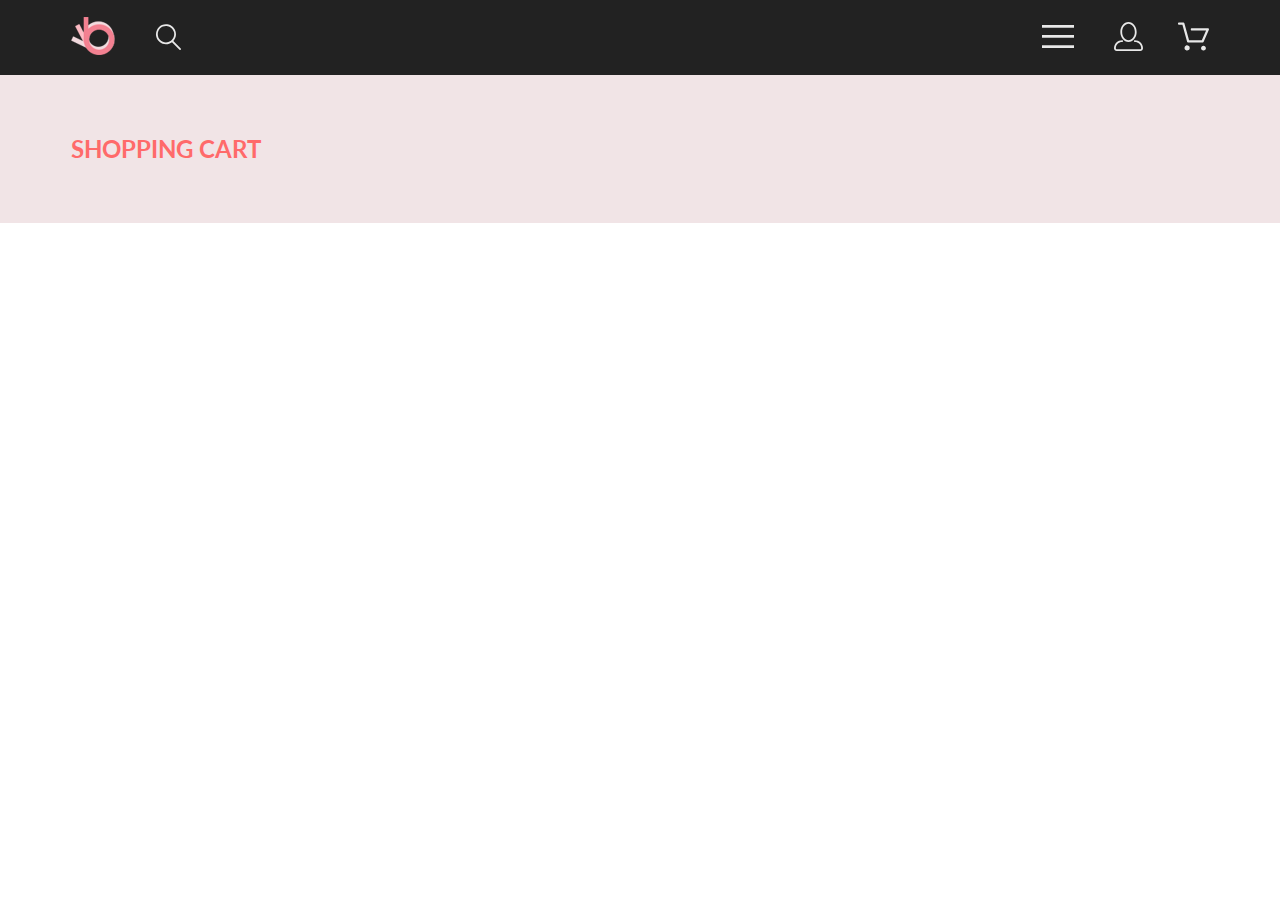
==== cart.html @ 5bf772f5 "add scss" ====
<!DOCTYPE html>
<html lang="en">

<head>
    <meta charset="UTF-8">
    <meta http-equiv="X-UA-Compatible" content="IE=edge">
    <meta name="viewport" content="width=device-width, initial-scale=1.0">
    <link rel="stylesheet" href="./css/style.css">
    <link rel="preconnect" href="https://fonts.gstatic.com">
    <link href="https://fonts.googleapis.com/css2?family=Lato:wght@300;400;700;900&display=swap" rel="stylesheet">
    <title>Document</title>
</head>

<body>
    <header class="header">
        <div class="container">
            <div class="header__wrapper">
                <div class="header__controls">
                    <a href="index.html" class="header__logo">
                        <img src="./img/logo.svg" alt="logo" width="44" height="38">
                    </a>
                    <img src="./img/loupe.svg" alt="loupe" width="26" height="27">

                </div>
                <div class="header__controls">
                    <button type="button" class="header__button">
                        <img src="./img/menu.svg" alt="menu" width="32" height="23">
                    </button>
                    <a class="header__person-link" href="registration.html"><img src="./img/person.svg" alt="person" width="29"
                            height="29"></a>
                    <a href="cart.html"><img src="./img/cart.svg" alt="cart" width="32" height="29"></a>
                    </dive>
                </div>
            </div>
            <nav class="header__navigation">
                menu
                <ul>
                    <li>
                        <h2>man</h2>
                        <ul>
                            <li><a href="#">link</a></li>
                            <li><a href="#">link</a></li>
                            <li><a href="#">link</a></li>
                            <li><a href="#">link</a></li>
                        </ul>
                    </li>
                    <li>
                        <h2>woman</h2>
                        <ul>
                            <li><a href="#">link</a></li>
                            <li><a href="#">link</a></li>
                            <li><a href="#">link</a></li>
                            <li><a href="#">link</a></li>
                        </ul>
                    </li>
                    <li>
                        <h2>kids</h2>
                        <ul>
                            <li><a href="#">link</a></li>
                            <li><a href="#">link</a></li>
                            <li><a href="#">link</a></li>
                            <li><a href="#">link</a></li>
                        </ul>
                    </li>
                </ul>
            </nav>
    </header>
    <main>
        <section class="headline ">
            <div class="container">
                <h1 class="headline__reg">shopping cart</h1>
            </div>
        </section>
    </main>
</body>
---- css/style.css ----
/* http://meyerweb.com/eric/tools/css/reset/ 
   v2.0 | 20110126
   License: none (public domain)
*/
html, body, div, span, applet, object, iframe, h1, h2, h3, h4, h5, h6, p, blockquote, pre, a, abbr, acronym, address, big, cite, code, del, dfn, em, img, ins, kbd, q, s, samp, small, strike, strong, sub, sup, tt, var, b, u, i, center, dl, dt, dd, ol, ul, li, fieldset, form, label, legend, table, caption, tbody, tfoot, thead, tr, th, td, article, aside, canvas, details, embed, figure, figcaption, footer, header, hgroup, menu, nav, output, ruby, section, summary, time, mark, audio, video {
  margin: 0;
  padding: 0;
  border: 0;
  font-size: 100%;
  vertical-align: baseline;
}

/* HTML5 display-role reset for older browsers */
article, aside, details, figcaption, figure, footer, header, hgroup, menu, nav, section {
  display: block;
}

body {
  line-height: 1;
}

ol, ul {
  list-style: none;
}

blockquote, q {
  quotes: none;
}

blockquote:before, blockquote:after, q:before, q:after {
  content: '';
  content: none;
}

table {
  border-collapse: collapse;
  border-spacing: 0;
}

body {
  font-family: Lato;
  font-size: 16px;
  font-style: normal;
  font-weight: 400;
  line-height: 19px;
}

.container {
  width: 1138px;
  margin: 0 auto;
}

.visually-hidden {
  position: absolute;
  width: 1px;
  height: 1px;
  margin: -1px;
  padding: 0;
  overflow: hidden;
  border: 0;
  clip: rect(0 0 0 0);
}

.header {
  background-color: #222222;
}

.header__wrapper {
  display: flex;
  justify-content: space-between;
  min-height: 75px;
}

.header__controls {
  display: flex;
  align-items: center;
}

.header__navigation {
  display: none;
}

.header__button {
  background-color: transparent;
  border: none;
  margin: 0 34px 0 0;
  outline: none;
}

.header__logo {
  margin: 0 40px 0 0;
}

.header__person-link {
  margin: 0 34px 0 0;
}

.brand {
  display: flex;
  margin: 0 0 63px;
}

.brand__title {
  font-size: 48px;
  line-height: 58px;
  font-weight: 900;
  font-style: normal;
  text-transform: uppercase;
  position: relative;
}

.brand__title::before {
  position: absolute;
  left: -28px;
  content: '';
  width: 12px;
  height: 100%;
  background-color: #F16D7F;
}

.brand__title-wrapper {
  padding: 0 0 0 91px;
  flex-grow: 1;
  background-color: #F1E4E6;
  display: flex;
  align-items: center;
}

.brand__subtitle {
  display: block;
  font-size: 37px;
  font-weight: 700;
  line-height: 44px;
}

.brand__subtitle-pink {
  color: #F16D7F;
}

.offers {
  margin-bottom: 97px;
}

.offers .offers__list {
  display: flex;
  flex-wrap: wrap;
  justify-content: space-between;
}

.offers .offers__item {
  color: #FBFBFB;
  width: 360px;
  min-height: 260px;
  background-color: #474040;
  margin: 0 0 30px;
  display: flex;
  justify-content: center;
  align-items: center;
}

.offers .offers__item--woman {
  background-image: url(../img/woman.jpg);
}

.offers .offers__item--man {
  background-image: url(../img/men.jpg);
}

.offers .offers__item--kids {
  background-image: url(../img/kids.jpg);
}

.offers .offers__item--accesories {
  width: 100%;
  margin: 0;
  background-image: url(../img/accesories.jpg);
  min-height: 180px;
}

.offers .offers__list-heading {
  text-align: center;
  text-transform: uppercase;
}

.offers .offers__list-text {
  font-size: 24px;
  font-weight: 700;
  line-height: 29px;
  text-align: center;
  color: #F16D7F;
  text-transform: uppercase;
}

.products {
  display: flex;
  flex-direction: column;
  margin-bottom: 96px;
}

.products .products__list {
  display: flex;
  flex-wrap: wrap;
  justify-content: space-between;
  margin-bottom: 19px;
}

.products .products__list-heading {
  font-size: 13px;
  line-height: 16px;
  text-transform: uppercase;
  margin: 25px 194px 13px 18px;
}

.products .products__list-text {
  width: 315px;
  margin: 0 28px 18px 17px;
  font-size: 14px;
  font-weight: 300;
  line-height: 17px;
  color: #5D5D5D;
}

.products .products__list-price {
  margin: 0 290px 20px 18px;
  color: #F16D7F;
}

.products .products__item {
  background-color: #F8F8F8;
  margin: 0 0 30px;
  width: 360px;
  min-height: 581px;
}

.products .products__item-img {
  min-height: 420px;
}

.products .products__heading {
  font-size: 30px;
  line-height: 36px;
  text-align: center;
  margin-bottom: 6px;
}

.products .products__text {
  font-size: 14px;
  line-height: 17px;
  color: #9F9F9F;
  text-align: center;
  margin-bottom: 48px;
}

.products .products__button {
  padding: 15px 39px;
  text-decoration: none;
  text-align: center;
  display: inline-block;
  border: 1px solid #FF6A6A;
  color: #F16D7F;
  align-self: center;
}

.advantages {
  background-color: #222224;
}

.advantages .advantages__list {
  display: flex;
  justify-content: space-between;
  align-items: center;
  min-height: 341px;
}

.advantages .advantages__item {
  align-items: center;
  width: 360px;
  display: flex;
  flex-direction: column;
}

.advantages .advantages__item-text {
  color: #FBFBFB;
  font-size: 14px;
  font-weight: 300;
  line-height: 17px;
  text-align: center;
}

.advantages .advantages__item-heading {
  color: #FBFBFB;
  margin: 25px 0 16px;
  font-size: 20px;
  line-height: 24px;
}

.footer {
  background-image: url(../img/background.png);
  background-size: cover;
  background-position: center;
}

.footer .footer__content {
  display: flex;
  justify-content: space-around;
  min-height: 448px;
  align-items: center;
}

.footer .footer__review {
  display: flex;
  flex-direction: column;
  align-items: center;
}

.footer .footer__review-text {
  font-size: 20px;
  font-weight: 400;
  line-height: 24px;
  text-align: center;
  width: 360px;
  padding-top: 40px;
}

.footer .footer__form {
  display: flex;
  flex-direction: column;
}

.footer .footer__form-text {
  font-size: 18px;
  line-height: 30px;
  text-align: center;
  text-transform: uppercase;
  margin-bottom: 32px;
}

.footer .footer__form-subtitle {
  font-size: 24px;
  font-weight: 700;
  line-height: 38px;
  text-align: center;
  display: block;
  font-weight: bold;
}

.footer .footer__email {
  display: flex;
  align-items: flex-start;
}

.footer .footer__email-input {
  background-color: #FBFBFB;
  opacity: 0.67;
  font-size: 14px;
  line-height: 17px;
  border-radius: 50px 0 0 50px;
  width: 256px;
  height: 49px;
  padding-left: 20px;
  box-sizing: border-box;
  outline: none;
  border: 0;
}

.footer .footer__email-button {
  text-align: center;
  color: #FBFBFB;
  font-size: 14px;
  line-height: 17px;
  background-color: #F16D7F;
  height: 49px;
  width: 100px;
  border-radius: 0 50px 50px 0;
  outline: none;
  border: 0;
}

.info {
  background-color: #222224;
}

.info .info__blocks {
  display: flex;
  justify-content: space-between;
  align-items: center;
  min-height: 79px;
}

.info .info__text {
  color: #FBFBFB;
  padding-left: 60px;
}

.headline {
  background-color: #F1E4E6;
  height: 148px;
  margin-bottom: 64px;
}

.headline .headline__reg {
  font-size: 24px;
  line-height: 29px;
  text-transform: uppercase;
  color: #FF6A6A;
  padding: 59px 0 0 0;
}

.registration {
  display: flex;
  margin-bottom: 96px;
  /* Firefox 19+ */
  /* Firefox 18- */
}

.registration ::-webkit-input-placeholder {
  color: #9F9F9F;
}

.registration ::-moz-placeholder {
  color: #9F9F9F;
}

.registration :-moz-placeholder {
  color: #9F9F9F;
}

.registration :-ms-input-placeholder {
  color: #9F9F9F;
}

.registration .registration__input {
  display: block;
  width: 360px;
  height: 45px;
  margin-bottom: 20px;
  font-weight: 300;
  font-size: 13px;
  line-height: 16px;
}

.registration .registration__input-password {
  margin-bottom: 15px;
}

.registration .registration__legend {
  font-weight: 300;
  margin-bottom: 20px;
}

.registration .registration__radio {
  margin-bottom: 33px;
}

.registration .registration__text {
  font-weight: 300;
  font-size: 13px;
  line-height: 16px;
  color: #9F9F9F;
  width: 360px;
  margin-bottom: 39px;
}

.registration .registration__button {
  position: relative;
  width: 167px;
  height: 50px;
  font-size: 14px;
  line-height: 17px;
  background-color: #F16D7F;
  color: #FBFBFB;
  outline: none;
  border: 0;
  text-align: center;
  text-transform: uppercase;
  padding-right: 46px;
  box-sizing: border-box;
}

.registration .registration__button::after {
  content: "";
  position: absolute;
  right: 29px;
  top: 20px;
  background-image: url(../img/vector.svg);
  background-size: 17px 10px;
  width: 17px;
  height: 10px;
}

.registration .registration__loyalty {
  padding-left: 130px;
}

.registration .registration__loyalty-heading {
  margin-bottom: 22px;
  font-weight: 300;
  font-size: 24px;
  line-height: 29px;
  text-transform: uppercase;
}

.registration .registration__loyalty-text {
  margin-bottom: 21px;
  font-weight: 300;
  font-size: 24px;
  line-height: 29px;
}

.registration .registration__list {
  padding-left: 40px;
  position: relative;
  margin-bottom: 16px;
  font-weight: 300;
  font-size: 24px;
  line-height: 29px;
}

.registration .registration__list::before {
  content: '';
  width: 20px;
  height: 16px;
  position: absolute;
  top: 8px;
  left: 0px;
  background-image: url(../img/mark.svg);
  background-size: 20px 16px;
}
/*# sourceMappingURL=style.css.map */
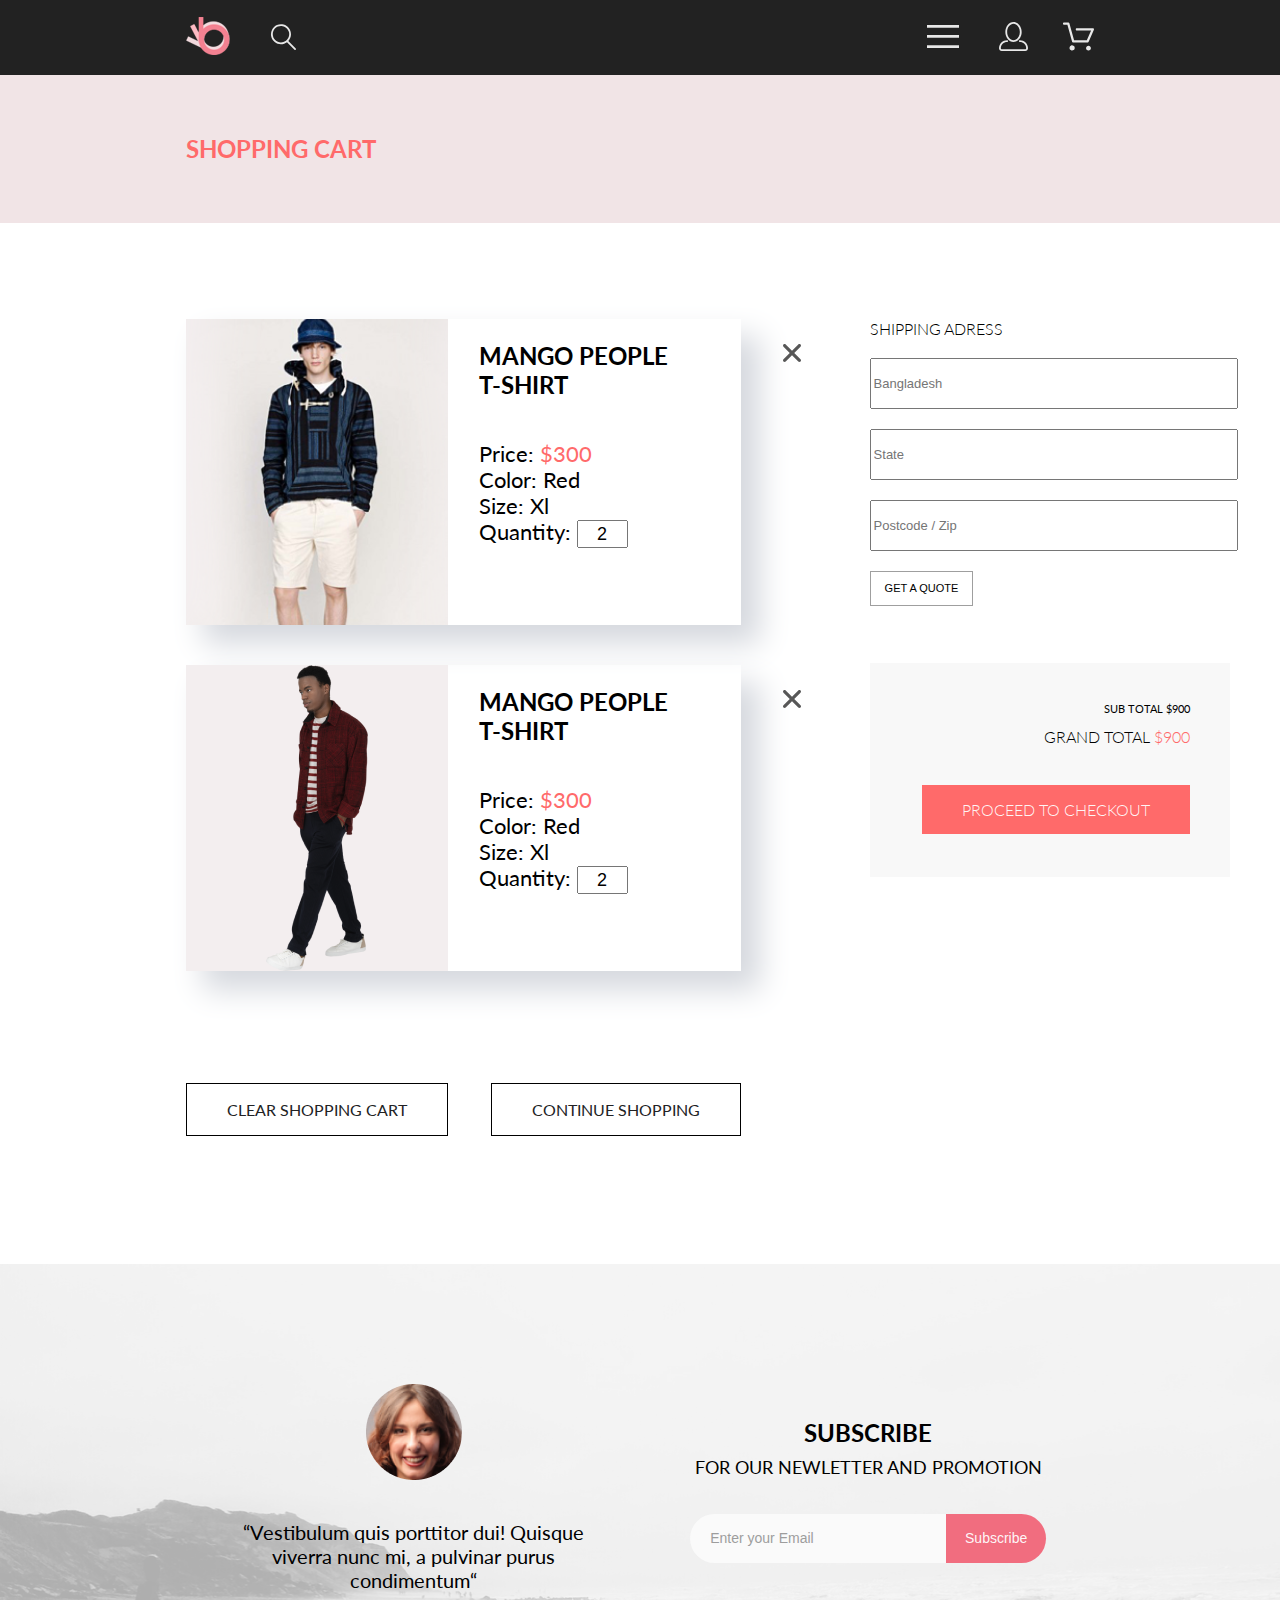
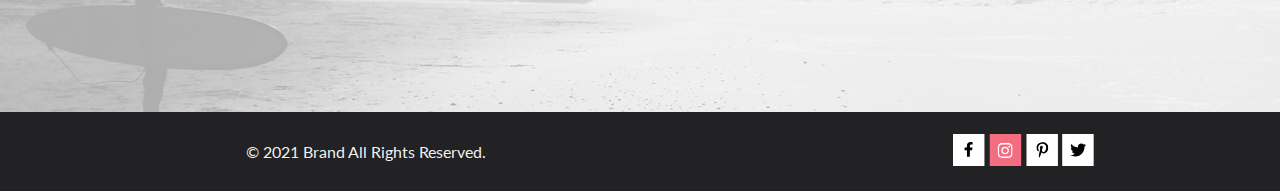
==== commit 7b1776ca: "finished cart.html" ====
--- a/cart.html
+++ b/cart.html
@@ -26,8 +26,8 @@
                     <button type="button" class="header__button">
                         <img src="./img/menu.svg" alt="menu" width="32" height="23">
                     </button>
-                    <a class="header__person-link" href="registration.html"><img src="./img/person.svg" alt="person" width="29"
-                            height="29"></a>
+                    <a class="header__person-link" href="registration.html"><img src="./img/person.svg" alt="person"
+                            width="29" height="29"></a>
                     <a href="cart.html"><img src="./img/cart.svg" alt="cart" width="32" height="29"></a>
                     </dive>
                 </div>
@@ -71,5 +71,89 @@
                 <h1 class="headline__reg">shopping cart</h1>
             </div>
         </section>
+        <section class="cart container">
+            <div class="cart__products">
+                <div class="cart__products-item">
+                    <div class=""> <img src="./img/item-1.png" alt="item-1"></div>
+                    <div class="cart__info">
+                        <img class="cart__img" src="./img/cross.svg" alt="cross">
+                        <h2 class="cart__heading">MANGO PEOPLE <br> T-SHIRT</h2>
+                        <p>Price: <span class="cart__price">$300</span> </p>
+                        <p>Color: Red</p>
+                        <p>Size: Xl </p>
+                        <p>Quantity: <input class="cart__quantity" type="text" placeholder="2" value="2"></p>
+                    </div>
+                </div>
+                <div class="cart__products-item">
+                    <div class=""> <img src="./img/item-2.png" alt="item-2"></div>
+                    <div class="cart__info">
+                        <img class="cart__img" src="./img/cross.svg" alt="cross">
+                        <h2 class="cart__heading">MANGO PEOPLE <br> T-SHIRT</h2>
+                        <p>Price: <span class="cart__price">$300</span> </p>
+                        <p>Color: Red</p>
+                        <p>Size: Xl </p>
+                        <p>Quantity: <input class="cart__quantity" type="text" placeholder="2" value="2"></p>
+                    </div>
+                </div>
+                <div class="cart__buttons">
+                    <a class="cart__link" href="#"> clear shopping cart</a>
+                    <a class="cart__link" href="index.html">continue shopping</a>
+                </div>
+            </div>
+            <form class="cart__form">
+                <fieldset>
+                    <legend class="cart__legend">shipping adress</legend>
+                    <input class="cart__input" type="text" placeholder="Bangladesh">
+                    <input class="cart__input" type="text" placeholder="State">
+                    <input class="cart__input" type="text" placeholder="Postcode / Zip">
+                    <button class="cart__quote" type="button">get a quote</button>
+                </fieldset>
+                <div class="cart__checkout">
+                    <div class="cart__checkout-container">
+                        <p class="cart__checkout-text">sub total         $900</p>
+                        <p class="cart__checkout-total">grand total      <span class="cart__checkout-subtitle"> $900</span></p>
+                        <a class="cart__checkout-button" href="#">proceed to checkout</a>
+                    </div>
+                </div>
+            </form>
+        </section>
     </main>
+    <footer>
+        <div class="footer">
+            <div class="container">
+                <div class="footer__content">
+                    <div class="footer__review">
+                        <img class="footer__review-img" src="./img/client.png" alt="client">
+                        <p class="footer__review-text">“Vestibulum quis porttitor dui! Quisque viverra nunc mi, a
+                            pulvinar
+                            purus condimentum“</p>
+                    </div>
+                    <div class="footer__form">
+                        <p class="footer__form-text"> <span class="footer__form-subtitle">subscribe</span>
+                            for our newletter and promotion</p>
+                        <form class="footer__email" action="#" method="post">
+                            <input type="email" class="footer__email-input" placeholder="Enter your Email">
+                            <button class="footer__email-button" type="submit">Subscribe</button>
+                        </form>
+                    </div>
+                </div>
+            </div>
+        </div>
+        <div class="info">
+            <div class="container">
+                <div class="info__blocks">
+                    <p class="info__text">© 2021 Brand All Rights Reserved.</p>
+                    <div class="info__media">
+                        <img src="./img/facebook.svg" alt="facebook">
+                        <img src="./img/insta.svg" alt="insta">
+                        <img src="./img/printerest.svg" alt="printerest">
+                        <img src="./img/twitter.svg" alt="twitter">
+                    </div>
+                </div>
+            </div>
+        </div>
+
+
+
+    </footer>
 </body>--- a/css/style.css
+++ b/css/style.css
@@ -46,7 +46,7 @@
 }
 
 .container {
-  width: 1138px;
+  width: 71%;
   margin: 0 auto;
 }
 
@@ -61,6 +61,12 @@
   clip: rect(0 0 0 0);
 }
 
+@media (max-width: 768px) {
+  .container {
+    width: 96%;
+  }
+}
+
 .header {
   background-color: #222222;
 }
@@ -91,6 +97,12 @@
   margin: 0 40px 0 0;
 }
 
+@media (max-width: 768px) {
+  .header__logo {
+    margin: 0 40px 0 18px;
+  }
+}
+
 .header__person-link {
   margin: 0 34px 0 0;
 }
@@ -98,6 +110,24 @@
 .brand {
   display: flex;
   margin: 0 0 63px;
+}
+
+@media (max-width: 768px) {
+  .brand {
+    margin: 0 0 19px;
+  }
+}
+
+.brand .brand__img {
+  width: 50%;
+  height: auto;
+}
+
+@media (max-width: 768px) {
+  .brand .brand__img {
+    width: 385px;
+    height: 370px;
+  }
 }
 
 .brand__title {
@@ -109,19 +139,28 @@
   position: relative;
 }
 
+@media (max-width: 768px) {
+  .brand__title {
+    font-size: 44px;
+    line-height: 53px;
+    font-weight: 400;
+    font-style: normal;
+  }
+}
+
 .brand__title::before {
   position: absolute;
   left: -28px;
-  content: '';
+  content: "";
   width: 12px;
   height: 100%;
-  background-color: #F16D7F;
+  background-color: #f16d7f;
 }
 
 .brand__title-wrapper {
   padding: 0 0 0 91px;
   flex-grow: 1;
-  background-color: #F1E4E6;
+  background-color: #f1e4e6;
   display: flex;
   align-items: center;
 }
@@ -133,8 +172,17 @@
   line-height: 44px;
 }
 
+@media (max-width: 768px) {
+  .brand__subtitle {
+    font-size: 24px;
+    line-height: 29px;
+    font-weight: 400;
+    font-style: normal;
+  }
+}
+
 .brand__subtitle-pink {
-  color: #F16D7F;
+  color: #f16d7f;
 }
 
 .offers {
@@ -148,14 +196,21 @@
 }
 
 .offers .offers__item {
-  color: #FBFBFB;
-  width: 360px;
+  color: #fffffff3;
+  width: 32%;
   min-height: 260px;
   background-color: #474040;
   margin: 0 0 30px;
   display: flex;
   justify-content: center;
   align-items: center;
+}
+
+@media (max-width: 768px) {
+  .offers .offers__item {
+    width: 32%;
+    min-height: 168px;
+  }
 }
 
 .offers .offers__item--woman {
@@ -187,7 +242,7 @@
   font-weight: 700;
   line-height: 29px;
   text-align: center;
-  color: #F16D7F;
+  color: #f16d7f;
   text-transform: uppercase;
 }
 
@@ -217,23 +272,30 @@
   font-size: 14px;
   font-weight: 300;
   line-height: 17px;
-  color: #5D5D5D;
+  color: #5d5d5d;
 }
 
 .products .products__list-price {
   margin: 0 290px 20px 18px;
-  color: #F16D7F;
+  color: #f16d7f;
 }
 
 .products .products__item {
-  background-color: #F8F8F8;
+  background-color: #f8f8f8;
   margin: 0 0 30px;
-  width: 360px;
+  width: 49%;
   min-height: 581px;
+}
+
+@media (max-width: 768px) {
+  .products .products__item {
+    margin: 0 0 16px;
+  }
 }
 
 .products .products__item-img {
   min-height: 420px;
+  width: 100%;
 }
 
 .products .products__heading {
@@ -246,7 +308,7 @@
 .products .products__text {
   font-size: 14px;
   line-height: 17px;
-  color: #9F9F9F;
+  color: #9f9f9f;
   text-align: center;
   margin-bottom: 48px;
 }
@@ -256,13 +318,19 @@
   text-decoration: none;
   text-align: center;
   display: inline-block;
-  border: 1px solid #FF6A6A;
-  color: #F16D7F;
+  border: 1px solid #ff6a6a;
+  color: #f16d7f;
   align-self: center;
 }
 
 .advantages {
   background-color: #222224;
+}
+
+@media (max-width: 768px) {
+  .advantages {
+    padding: 48px 0 64px;
+  }
 }
 
 .advantages .advantages__list {
@@ -272,6 +340,12 @@
   min-height: 341px;
 }
 
+@media (max-width: 768px) {
+  .advantages .advantages__list {
+    flex-direction: column;
+  }
+}
+
 .advantages .advantages__item {
   align-items: center;
   width: 360px;
@@ -279,8 +353,20 @@
   flex-direction: column;
 }
 
+@media (max-width: 768px) {
+  .advantages .advantages__item {
+    margin: 0 0 49px;
+  }
+}
+
+@media (max-width: 768px) {
+  .advantages .advantages__item-last {
+    margin: 0;
+  }
+}
+
 .advantages .advantages__item-text {
-  color: #FBFBFB;
+  color: #fffffff3;
   font-size: 14px;
   font-weight: 300;
   line-height: 17px;
@@ -288,7 +374,7 @@
 }
 
 .advantages .advantages__item-heading {
-  color: #FBFBFB;
+  color: #fffffff3;
   margin: 25px 0 16px;
   font-size: 20px;
   line-height: 24px;
@@ -307,6 +393,13 @@
   align-items: center;
 }
 
+@media (max-width: 768px) {
+  .footer .footer__content {
+    flex-direction: column;
+    padding: 60px 0 140px;
+  }
+}
+
 .footer .footer__review {
   display: flex;
   flex-direction: column;
@@ -350,7 +443,7 @@
 }
 
 .footer .footer__email-input {
-  background-color: #FBFBFB;
+  background-color: #fffffff3;
   opacity: 0.67;
   font-size: 14px;
   line-height: 17px;
@@ -365,10 +458,10 @@
 
 .footer .footer__email-button {
   text-align: center;
-  color: #FBFBFB;
+  color: #fffffff3;
   font-size: 14px;
   line-height: 17px;
-  background-color: #F16D7F;
+  background-color: #f16d7f;
   height: 49px;
   width: 100px;
   border-radius: 0 50px 50px 0;
@@ -388,21 +481,27 @@
 }
 
 .info .info__text {
-  color: #FBFBFB;
+  color: #fffffff3;
   padding-left: 60px;
 }
 
+@media (max-width: 768px) {
+  .info .info__media {
+    margin: 0 32px 0 0;
+  }
+}
+
 .headline {
-  background-color: #F1E4E6;
+  background-color: #f1e4e6;
   height: 148px;
-  margin-bottom: 64px;
+  margin-bottom: 96px;
 }
 
 .headline .headline__reg {
   font-size: 24px;
   line-height: 29px;
   text-transform: uppercase;
-  color: #FF6A6A;
+  color: #ff6a6a;
   padding: 59px 0 0 0;
 }
 
@@ -414,19 +513,19 @@
 }
 
 .registration ::-webkit-input-placeholder {
-  color: #9F9F9F;
+  color: #9f9f9f;
 }
 
 .registration ::-moz-placeholder {
-  color: #9F9F9F;
+  color: #9f9f9f;
 }
 
 .registration :-moz-placeholder {
-  color: #9F9F9F;
+  color: #9f9f9f;
 }
 
 .registration :-ms-input-placeholder {
-  color: #9F9F9F;
+  color: #9f9f9f;
 }
 
 .registration .registration__input {
@@ -456,7 +555,7 @@
   font-weight: 300;
   font-size: 13px;
   line-height: 16px;
-  color: #9F9F9F;
+  color: #9f9f9f;
   width: 360px;
   margin-bottom: 39px;
 }
@@ -467,8 +566,8 @@
   height: 50px;
   font-size: 14px;
   line-height: 17px;
-  background-color: #F16D7F;
-  color: #FBFBFB;
+  background-color: #f16d7f;
+  color: #fffffff3;
   outline: none;
   border: 0;
   text-align: center;
@@ -526,4 +625,188 @@
   background-image: url(../img/mark.svg);
   background-size: 20px 16px;
 }
+
+.cart {
+  display: flex;
+}
+
+.cart .cart__products {
+  /* Firefox 19+ */
+  /* Firefox 18- */
+  display: flex;
+  flex-direction: column;
+  width: 652px;
+}
+
+.cart .cart__products ::-webkit-input-placeholder {
+  font-size: 18px;
+  line-height: 22px;
+}
+
+.cart .cart__products ::-moz-placeholder {
+  font-size: 18px;
+  line-height: 22px;
+}
+
+.cart .cart__products :-moz-placeholder {
+  font-size: 18px;
+  line-height: 22px;
+}
+
+.cart .cart__products :-ms-input-placeholder {
+  font-size: 18px;
+  line-height: 22px;
+}
+
+.cart .cart__products-item {
+  display: flex;
+  height: 306px;
+  box-shadow: 18px 18px 29px 1px #d5d8de;
+  margin: 0 0 40px;
+}
+
+.cart .cart__heading {
+  width: 262px;
+  font-size: 24px;
+  line-height: 29px;
+  margin: 0 0 42px;
+}
+
+.cart .cart__info {
+  margin: 22px 0 6px 31px;
+  font-size: 22px;
+  line-height: 26px;
+  position: relative;
+}
+
+.cart .cart__price {
+  color: #ff6a6a;
+}
+
+.cart .cart__quantity {
+  width: 43px;
+  text-align: center;
+  font-size: 18px;
+  line-height: 22px;
+}
+
+.cart .cart__img {
+  position: absolute;
+  right: -23%;
+  top: 3px;
+}
+
+.cart .cart__buttons {
+  display: flex;
+  justify-content: space-between;
+  margin: 72px 0 128px;
+}
+
+.cart .cart__link {
+  padding: 16px 40px;
+  border: 1px solid #000;
+  text-transform: uppercase;
+  text-decoration: none;
+  color: #222224;
+}
+
+.cart .cart__form {
+  display: flex;
+  flex-direction: column;
+  margin: 0 0 0 129px;
+  /* Firefox 19+ */
+  /* Firefox 18- */
+}
+
+.cart .cart__form ::-webkit-input-placeholder {
+  font-weight: 300;
+  font-size: 13px;
+  line-height: 16px;
+}
+
+.cart .cart__form ::-moz-placeholder {
+  font-weight: 300;
+  font-size: 13px;
+  line-height: 16px;
+}
+
+.cart .cart__form :-moz-placeholder {
+  font-weight: 300;
+  font-size: 13px;
+  line-height: 16px;
+}
+
+.cart .cart__form :-ms-input-placeholder {
+  font-weight: 300;
+  font-size: 13px;
+  line-height: 16px;
+}
+
+.cart .cart__input {
+  display: block;
+  width: 360px;
+  height: 45px;
+  margin: 0 0 20px;
+  font-weight: 300;
+  font-size: 13px;
+  line-height: 16px;
+}
+
+.cart .cart__legend {
+  text-transform: uppercase;
+  margin: 0 0 20px;
+  font-weight: 300;
+}
+
+.cart .cart__quote {
+  font-weight: 300;
+  font-size: 11px;
+  line-height: 13px;
+  text-transform: uppercase;
+  padding: 10px 14px;
+  background-color: #fffffff3;
+  border: 1px solid #9f9f9f;
+}
+
+.cart .cart__checkout {
+  width: 360px;
+  height: 214px;
+  background-color: #f8f8f8;
+  margin: 57px 0 0 0;
+  text-transform: uppercase;
+}
+
+.cart .cart__checkout-container {
+  width: 78%;
+  margin: 0 auto;
+  display: flex;
+  flex-direction: column;
+  align-items: flex-end;
+}
+
+.cart .cart__checkout-button {
+  font-weight: 300;
+  text-transform: uppercase;
+  padding: 15px 40px;
+  text-decoration: none;
+  background-color: #ff6a6a;
+  color: #fffffff3;
+}
+
+.cart .cart__checkout-text {
+  font-size: 11px;
+  line-height: 13px;
+  margin: 39px 0 12px 0;
+}
+
+.cart .cart__checkout-total {
+  font-weight: 300;
+  font-size: 16px;
+  line-height: 19px;
+  margin: 0 0 39px;
+}
+
+.cart .cart__checkout-subtitle {
+  color: #ff6a6a;
+}
 /*# sourceMappingURL=style.css.map */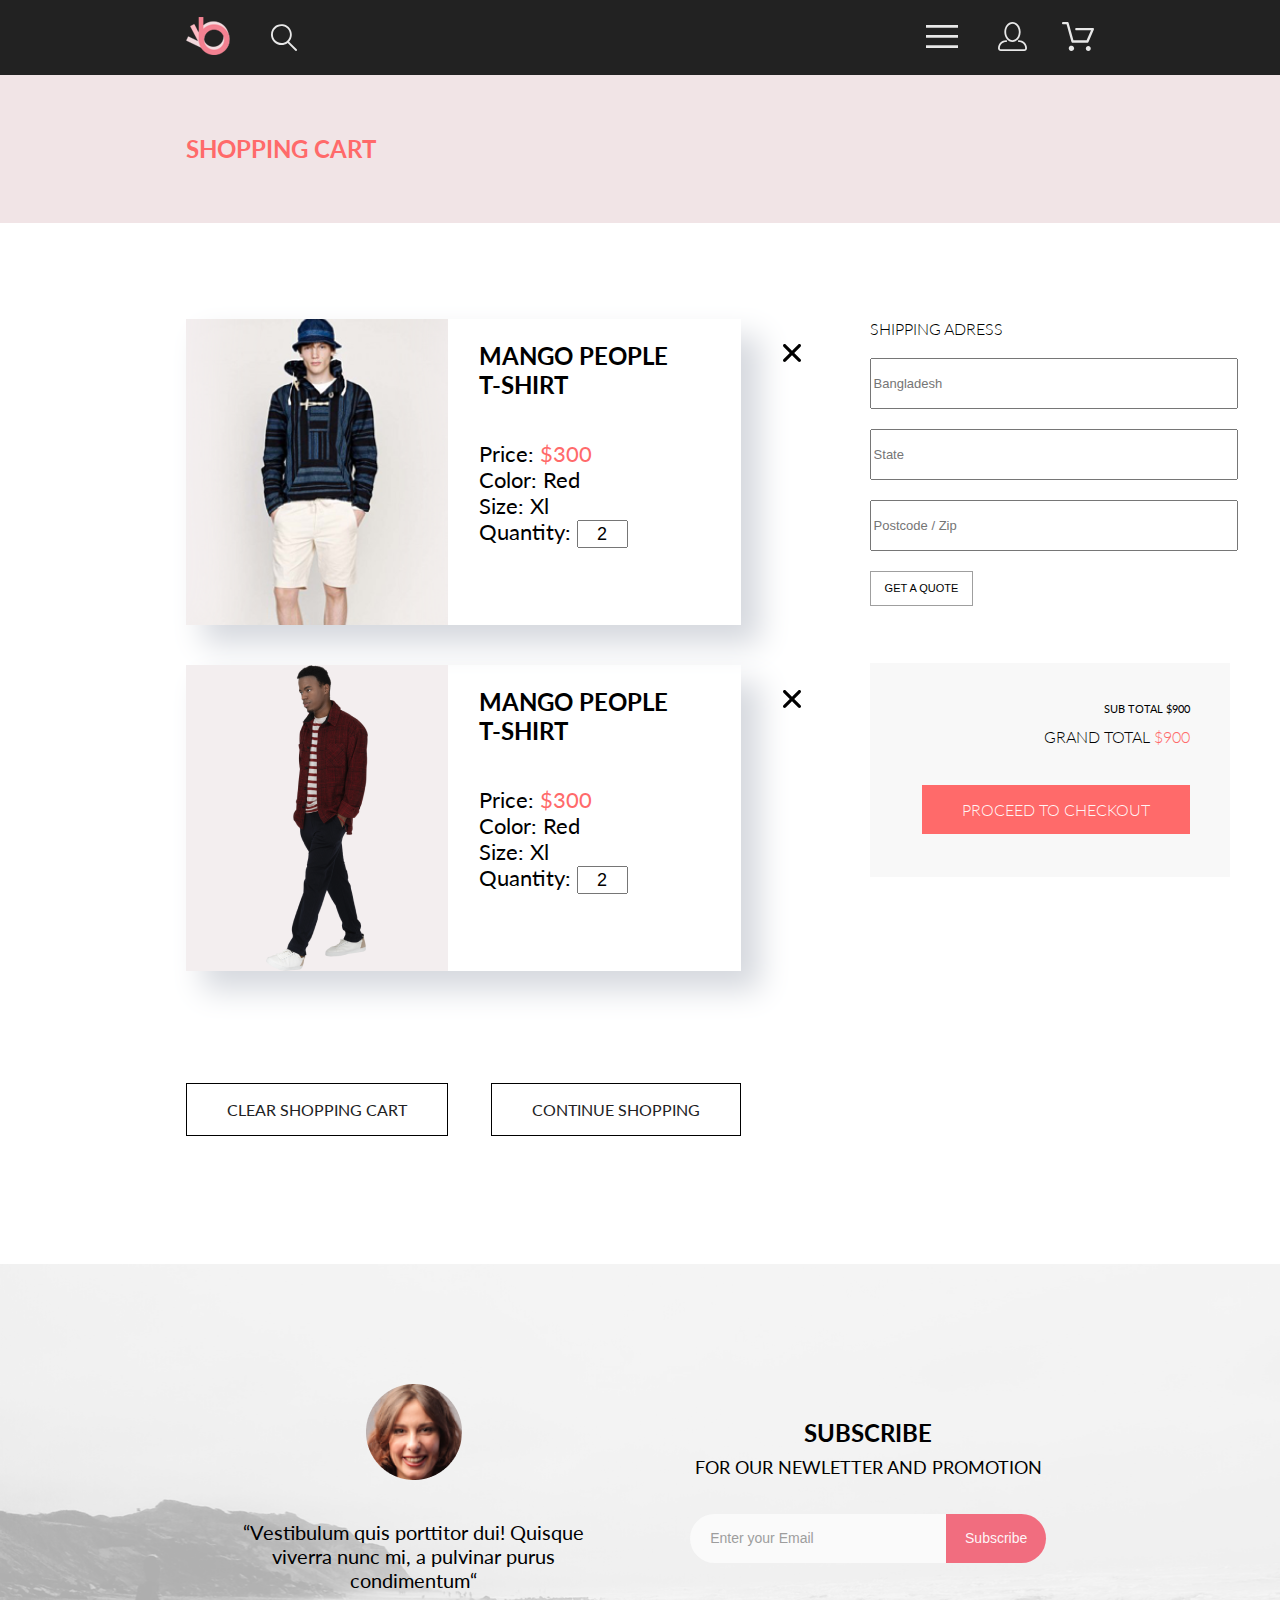
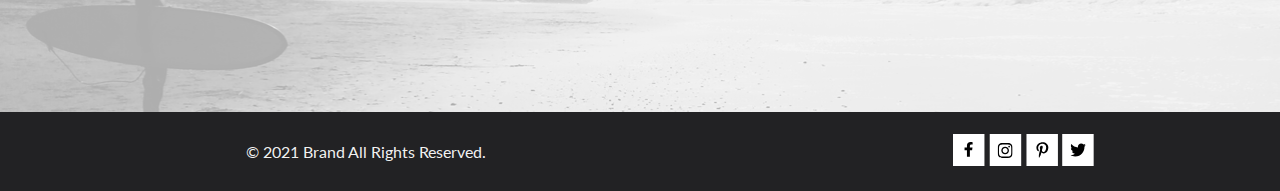
==== commit 4d783493: "added interactive" ====
--- a/cart.html
+++ b/cart.html
@@ -16,53 +16,89 @@
         <div class="container">
             <div class="header__wrapper">
                 <div class="header__controls">
-                    <a href="index.html" class="header__logo">
-                        <img src="./img/logo.svg" alt="logo" width="44" height="38">
+                    <a href="index.html" class="header__logo active">
+                        <svg width="44" height="38" viewBox="0 0 44 38" xmlns="http://www.w3.org/2000/svg"
+                            xmlns:xlink="http://www.w3.org/1999/xlink">
+                            <rect width="44" height="38" fill="url(#pattern0)" />
+                            <defs>
+                                <pattern id="pattern0" patternContentUnits="objectBoundingBox" width="1" height="1">
+                                    <use xlink:href="#image0" transform="scale(0.0227273 0.0263158)" />
+                                </pattern>
+                                <image id="image0" width="44" height="38"
+                                    xlink:href="[data-uri]" />
+                            </defs>
+                        </svg>
                     </a>
-                    <img src="./img/loupe.svg" alt="loupe" width="26" height="27">
-
+                    <svg class="active" width="27" height="28" viewBox="0 0 27 28" xmlns="http://www.w3.org/2000/svg">
+                        <path
+                            d="M19.0596 17.6259C20.6713 15.8658 21.6282 13.6048 21.7698 11.2225C21.9113 8.84018 21.2288 6.48173 19.8369 4.54318C18.445 2.60463 16.4285 1.20404 14.126 0.576619C11.8234 -0.0508009 9.3751 0.13316 7.19217 1.09761C5.00923 2.06205 3.22463 3.74825 2.13804 5.87302C1.05145 7.9978 0.729054 10.4318 1.225 12.7661C1.72094 15.1005 3.00501 17.1932 4.86158 18.6927C6.71814 20.1922 9.03413 21.0072 11.4206 21.0009C13.673 21.004 15.8645 20.27 17.6606 18.9109L25.4086 26.7179C25.4941 26.807 25.5965 26.8781 25.7099 26.927C25.8232 26.9759 25.9452 27.0017 26.0686 27.0029C26.1923 27.0033 26.3148 26.9782 26.4283 26.9292C26.5419 26.8801 26.6441 26.8082 26.7286 26.7179C26.9025 26.537 26.9997 26.2958 26.9997 26.0449C26.9997 25.794 26.9025 25.5528 26.7286 25.3719L19.0596 17.6259ZM2.88662 10.5009C2.89946 8.81563 3.41094 7.17187 4.35659 5.77685C5.30224 4.38183 6.63972 3.29801 8.20044 2.662C9.76115 2.02599 11.4752 1.86627 13.1266 2.20298C14.7779 2.53969 16.2926 3.35775 17.4797 4.55404C18.6668 5.75033 19.4732 7.27129 19.7972 8.92519C20.1212 10.5791 19.9483 12.2919 19.3002 13.8476C18.6522 15.4034 17.5581 16.7325 16.1559 17.6674C14.7536 18.6023 13.1059 19.1011 11.4206 19.1009C9.14916 19.0901 6.97482 18.1784 5.37484 16.566C3.77486 14.9537 2.87998 12.7724 2.88662 10.5009Z"
+                            fill="#E8E8E8" />
+                    </svg>
                 </div>
                 <div class="header__controls">
-                    <button type="button" class="header__button">
-                        <img src="./img/menu.svg" alt="menu" width="32" height="23">
+                    <button type="button" id="burger" class="header__button">
+                        <svg class="active" width="32" height="23" viewBox="0 0 32 23"
+                            xmlns="http://www.w3.org/2000/svg">
+                            <path d="M0 23V20.31H32V23H0ZM0 12.76V10.07H32V12.76H0ZM0 2.69V0H32V2.69H0Z"
+                                fill="#E8E8E8" />
+                        </svg>
                     </button>
-                    <a class="header__person-link" href="registration.html"><img src="./img/person.svg" alt="person"
-                            width="29" height="29"></a>
-                    <a href="cart.html"><img src="./img/cart.svg" alt="cart" width="32" height="29"></a>
+                    <a class="header__person-link" href="registration.html"><svg class="active" width="29" height="29"
+                            viewBox="0 0 29 29" xmlns="http://www.w3.org/2000/svg">
+                            <path
+                                d="M14.5 19.937C19 19.937 22.656 15.464 22.656 9.968C22.656 4.472 19 0 14.5 0C13.3631 0.0217413 12.2463 0.303398 11.2351 0.823397C10.2239 1.34339 9.34507 2.08794 8.66602 3C7.12663 4.99573 6.30819 7.45381 6.34399 9.974C6.34399 15.465 10 19.937 14.5 19.937ZM14.5 1.813C18 1.813 20.844 5.472 20.844 9.969C20.844 14.466 17.998 18.125 14.5 18.125C11.002 18.125 8.15603 14.465 8.15503 9.969C8.15403 5.473 11 1.813 14.5 1.813ZM20.844 18.125C20.6036 18.125 20.373 18.2205 20.203 18.3905C20.033 18.5605 19.9375 18.7911 19.9375 19.0315C19.9375 19.2719 20.033 19.5025 20.203 19.6725C20.373 19.8425 20.6036 19.938 20.844 19.938C22.526 19.9399 24.1386 20.6088 25.3279 21.7982C26.5172 22.9875 27.1861 24.6 27.188 26.282C27.1875 26.5221 27.0918 26.7523 26.922 26.9221C26.7522 27.0918 26.5221 27.1875 26.282 27.188H2.71997C2.47985 27.1875 2.24975 27.0918 2.07996 26.9221C1.91016 26.7523 1.81449 26.5221 1.81396 26.282C1.81608 24.6001 2.48517 22.9877 3.67444 21.7985C4.86371 20.6092 6.47608 19.9401 8.15796 19.938C8.39824 19.938 8.62868 19.8425 8.79858 19.6726C8.96849 19.5027 9.06396 19.2723 9.06396 19.032C9.06396 18.7917 8.96849 18.5613 8.79858 18.3914C8.62868 18.2215 8.39824 18.126 8.15796 18.126C5.99541 18.1279 3.92201 18.9875 2.39258 20.5164C0.863144 22.0453 0.00264777 24.1185 0 26.281C0.000794067 27.0019 0.287502 27.693 0.797241 28.2027C1.30698 28.7125 1.99811 28.9992 2.71899 29H26.282C27.0027 28.9989 27.6936 28.7121 28.2031 28.2024C28.7126 27.6927 28.9992 27.0017 29 26.281C28.9974 24.1187 28.1372 22.0457 26.6083 20.5168C25.0793 18.9878 23.0063 18.1276 20.844 18.125Z"
+                                fill="#E8E8E8" />
+                        </svg></a>
+                    <a href="cart.html"><svg class="active" width="33" height="29" viewBox="0 0 33 29"
+                            xmlns="http://www.w3.org/2000/svg">
+                            <path
+                                d="M27.199 29C26.5512 28.9738 25.9396 28.6948 25.4952 28.2227C25.0509 27.7506 24.8094 27.1232 24.8225 26.475C24.8356 25.8269 25.1023 25.2097 25.5653 24.7559C26.0283 24.3022 26.6508 24.048 27.2991 24.048C27.9474 24.048 28.5697 24.3022 29.0327 24.7559C29.4957 25.2097 29.7624 25.8269 29.7755 26.475C29.7886 27.1232 29.5471 27.7506 29.1028 28.2227C28.6585 28.6948 28.0468 28.9738 27.399 29H27.199ZM7.75098 26.32C7.75098 25.79 7.90815 25.2718 8.20264 24.8311C8.49712 24.3904 8.91569 24.0469 9.4054 23.844C9.8951 23.6412 10.434 23.5881 10.9539 23.6915C11.4737 23.7949 11.9512 24.0502 12.326 24.425C12.7009 24.7998 12.9562 25.2773 13.0596 25.7972C13.163 26.317 13.1098 26.8559 12.907 27.3456C12.7041 27.8353 12.3606 28.2539 11.9199 28.5483C11.4792 28.8428 10.9611 29 10.431 29C10.0789 29.0003 9.73017 28.9311 9.40479 28.7966C9.0794 28.662 8.78374 28.4646 8.53467 28.2158C8.28559 27.9669 8.08805 27.6713 7.95325 27.3461C7.81844 27.0208 7.74902 26.6721 7.74902 26.32H7.75098ZM11.551 20.686C11.2916 20.6868 11.039 20.6024 10.8322 20.4457C10.6253 20.2891 10.4756 20.0689 10.406 19.819L5.573 2.36401H2.18005C1.86657 2.36401 1.56591 2.23947 1.34424 2.01781C1.12257 1.79614 0.998047 1.49549 0.998047 1.18201C0.998047 0.868519 1.12257 0.567873 1.34424 0.346205C1.56591 0.124537 1.86657 5.81268e-06 2.18005 5.81268e-06H6.46106C6.72055 -0.00080736 6.97309 0.0837201 7.17981 0.240568C7.38653 0.397416 7.53589 0.617884 7.60498 0.868006L12.438 18.323H25.616L29.999 8.27501H15.399C15.2409 8.27961 15.0834 8.25242 14.9359 8.19507C14.7884 8.13771 14.6539 8.05134 14.5404 7.94108C14.4269 7.83082 14.3366 7.69891 14.275 7.55315C14.2134 7.40739 14.1816 7.25075 14.1816 7.0925C14.1816 6.93426 14.2134 6.77762 14.275 6.63186C14.3366 6.4861 14.4269 6.35419 14.5404 6.24393C14.6539 6.13367 14.7884 6.0473 14.9359 5.98994C15.0834 5.93259 15.2409 5.90541 15.399 5.91001H31.812C32.0077 5.90996 32.2003 5.95866 32.3724 6.05172C32.5446 6.14478 32.6908 6.27926 32.798 6.44301C32.9058 6.60729 32.9714 6.79569 32.9889 6.99145C33.0063 7.18721 32.9752 7.38424 32.8981 7.565L27.493 19.977C27.4007 20.1876 27.249 20.3668 27.0565 20.4927C26.864 20.6186 26.6391 20.6858 26.4091 20.686H11.551Z"
+                                fill="#E8E8E8" />
+                        </svg></a>
                     </dive>
                 </div>
             </div>
-            <nav class="header__navigation">
-                menu
-                <ul>
-                    <li>
-                        <h2>man</h2>
-                        <ul>
-                            <li><a href="#">link</a></li>
-                            <li><a href="#">link</a></li>
-                            <li><a href="#">link</a></li>
-                            <li><a href="#">link</a></li>
-                        </ul>
-                    </li>
-                    <li>
-                        <h2>woman</h2>
-                        <ul>
-                            <li><a href="#">link</a></li>
-                            <li><a href="#">link</a></li>
-                            <li><a href="#">link</a></li>
-                            <li><a href="#">link</a></li>
-                        </ul>
-                    </li>
-                    <li>
-                        <h2>kids</h2>
-                        <ul>
-                            <li><a href="#">link</a></li>
-                            <li><a href="#">link</a></li>
-                            <li><a href="#">link</a></li>
-                            <li><a href="#">link</a></li>
-                        </ul>
-                    </li>
-                </ul>
+            <nav class="header__navigation" id="menu">
+                <div class="header__navigation-container">
+                    <h2 class="header__navigation-heading">menu</h2>
+                    <ul>
+                        <li class="header__navigation-list">
+                            <h2 class="header__navigation-title">man</h2>
+                            <ul>
+                                <li class="header__navigation-li"><a class="header__navigation-link"
+                                        href="#">Accessories</a></li>
+                                <li class="header__navigation-li"><a class="header__navigation-link" href="#">Bags</a>
+                                </li>
+                                <li class="header__navigation-li"><a class="header__navigation-link" href="#">Denim</a>
+                                </li>
+                                <li class="header__navigation-li"><a class="header__navigation-link"
+                                        href="#">T-Shirts</a></li>
+                            </ul>
+                        </li>
+                        <li class="header__navigation-list">
+                            <h2 class="header__navigation-title">woman</h2>
+                            <ul>
+                                <li class="header__navigation-li"><a class="header__navigation-link" href="#">Accessories</a></li>
+                                <li class="header__navigation-li"><a class="header__navigation-link" href="#">Jackets & Coats</a></li>
+                                <li class="header__navigation-li"><a class="header__navigation-link" href="#">Polos</a></li>
+                                <li class="header__navigation-li"><a class="header__navigation-link" href="#">T-Shirts</a></li>
+                                <li class="header__navigation-li"><a class="header__navigation-link" href="#">Shirts</a></li>
+                            </ul>
+                        </li>
+                        <li class="header__navigation-list">
+                            <h2 class="header__navigation-title">kids</h2>
+                            <ul>
+                                <li class="header__navigation-li"><a class="header__navigation-link" href="#">Accessories</a></li>
+                                <li class="header__navigation-li"><a class="header__navigation-link" href="#">Jackets & Coats</a></li>
+                                <li class="header__navigation-li"><a class="header__navigation-link" href="#">Polos</a></li>
+                                <li class="header__navigation-li"><a class="header__navigation-link" href="#">T-Shirts</a></li>
+                                <li class="header__navigation-li"><a class="header__navigation-link" href="#">Shirts</a></li>
+                                <li class="header__navigation-li"><a class="header__navigation-link" href="#">Bags</a></li>
+                            </ul>
+                        </li>
+                    </ul>
+                </div>
+
             </nav>
     </header>
     <main>
@@ -76,7 +112,10 @@
                 <div class="cart__products-item">
                     <div class=""> <img src="./img/item-1.png" alt="item-1"></div>
                     <div class="cart__info">
-                        <img class="cart__img" src="./img/cross.svg" alt="cross">
+                        <svg class="cart__img" width="18" height="18" viewBox="0 0 18 18" xmlns="http://www.w3.org/2000/svg">
+                            <path
+                                d="M11.2453 9L17.5302 2.71516C17.8285 2.41741 17.9962 2.01336 17.9966 1.59191C17.997 1.17045 17.8299 0.76611 17.5322 0.467833C17.2344 0.169555 16.8304 0.00177586 16.4089 0.00140366C15.9875 0.00103146 15.5831 0.168097 15.2848 0.465848L9 6.75069L2.71516 0.465848C2.41688 0.167571 2.01233 0 1.5905 0C1.16868 0 0.764125 0.167571 0.465848 0.465848C0.167571 0.764125 0 1.16868 0 1.5905C0 2.01233 0.167571 2.41688 0.465848 2.71516L6.75069 9L0.465848 15.2848C0.167571 15.5831 0 15.9877 0 16.4095C0 16.8313 0.167571 17.2359 0.465848 17.5342C0.764125 17.8324 1.16868 18 1.5905 18C2.01233 18 2.41688 17.8324 2.71516 17.5342L9 11.2493L15.2848 17.5342C15.5831 17.8324 15.9877 18 16.4095 18C16.8313 18 17.2359 17.8324 17.5342 17.5342C17.8324 17.2359 18 16.8313 18 16.4095C18 15.9877 17.8324 15.5831 17.5342 15.2848L11.2453 9Z" />
+                        </svg>
                         <h2 class="cart__heading">MANGO PEOPLE <br> T-SHIRT</h2>
                         <p>Price: <span class="cart__price">$300</span> </p>
                         <p>Color: Red</p>
@@ -87,7 +126,10 @@
                 <div class="cart__products-item">
                     <div class=""> <img src="./img/item-2.png" alt="item-2"></div>
                     <div class="cart__info">
-                        <img class="cart__img" src="./img/cross.svg" alt="cross">
+                        <svg class="cart__img" width="18" height="18" viewBox="0 0 18 18" xmlns="http://www.w3.org/2000/svg">
+                            <path
+                                d="M11.2453 9L17.5302 2.71516C17.8285 2.41741 17.9962 2.01336 17.9966 1.59191C17.997 1.17045 17.8299 0.76611 17.5322 0.467833C17.2344 0.169555 16.8304 0.00177586 16.4089 0.00140366C15.9875 0.00103146 15.5831 0.168097 15.2848 0.465848L9 6.75069L2.71516 0.465848C2.41688 0.167571 2.01233 0 1.5905 0C1.16868 0 0.764125 0.167571 0.465848 0.465848C0.167571 0.764125 0 1.16868 0 1.5905C0 2.01233 0.167571 2.41688 0.465848 2.71516L6.75069 9L0.465848 15.2848C0.167571 15.5831 0 15.9877 0 16.4095C0 16.8313 0.167571 17.2359 0.465848 17.5342C0.764125 17.8324 1.16868 18 1.5905 18C2.01233 18 2.41688 17.8324 2.71516 17.5342L9 11.2493L15.2848 17.5342C15.5831 17.8324 15.9877 18 16.4095 18C16.8313 18 17.2359 17.8324 17.5342 17.5342C17.8324 17.2359 18 16.8313 18 16.4095C18 15.9877 17.8324 15.5831 17.5342 15.2848L11.2453 9Z" />
+                        </svg>
                         <h2 class="cart__heading">MANGO PEOPLE <br> T-SHIRT</h2>
                         <p>Price: <span class="cart__price">$300</span> </p>
                         <p>Color: Red</p>
@@ -110,8 +152,9 @@
                 </fieldset>
                 <div class="cart__checkout">
                     <div class="cart__checkout-container">
-                        <p class="cart__checkout-text">sub total         $900</p>
-                        <p class="cart__checkout-total">grand total      <span class="cart__checkout-subtitle"> $900</span></p>
+                        <p class="cart__checkout-text">sub total $900</p>
+                        <p class="cart__checkout-total">grand total <span class="cart__checkout-subtitle"> $900</span>
+                        </p>
                         <a class="cart__checkout-button" href="#">proceed to checkout</a>
                     </div>
                 </div>
@@ -144,16 +187,60 @@
                 <div class="info__blocks">
                     <p class="info__text">© 2021 Brand All Rights Reserved.</p>
                     <div class="info__media">
-                        <img src="./img/facebook.svg" alt="facebook">
-                        <img src="./img/insta.svg" alt="insta">
-                        <img src="./img/printerest.svg" alt="printerest">
-                        <img src="./img/twitter.svg" alt="twitter">
+                        <svg class="active" width="32" height="32" viewBox="0 0 32 32"
+                            xmlns="http://www.w3.org/2000/svg">
+                            <path d="M31.4506 0H0V32H31.4506V0Z" fill="white" />
+                            <path
+                                d="M19.0884 16.28L19.5069 13.616H16.8902V11.8873C16.8902 11.1585 17.2557 10.4481 18.4277 10.4481H19.6172V8.17997C19.6172 8.17997 18.5377 8 17.5056 8C15.3507 8 13.9422 9.27593 13.9422 11.5857V13.616H11.5469V16.28H13.9422V22.72H16.8902V16.28H19.0884Z"
+                                fill="black" />
+                        </svg>
+                        <svg class="active" width="33" height="32" viewBox="0 0 33 32"
+                            xmlns="http://www.w3.org/2000/svg">
+                            <path d="M32.1889 0H0.738281V32H32.1889V0Z" fill="white" />
+                            <g clip-path="url(#clip0)">
+                                <path
+                                    d="M16.139 12.6816C14.0238 12.6816 12.3177 14.3849 12.3177 16.4966C12.3177 18.6083 14.0238 20.3117 16.139 20.3117C18.2541 20.3117 19.9602 18.6083 19.9602 16.4966C19.9602 14.3849 18.2541 12.6816 16.139 12.6816ZM16.139 18.9769C14.7721 18.9769 13.6547 17.8646 13.6547 16.4966C13.6547 15.1287 14.7688 14.0164 16.139 14.0164C17.5092 14.0164 18.6233 15.1287 18.6233 16.4966C18.6233 17.8646 17.5058 18.9769 16.139 18.9769ZM21.0078 12.5255C21.0078 13.0203 20.6087 13.4154 20.1165 13.4154C19.621 13.4154 19.2252 13.0169 19.2252 12.5255C19.2252 12.0341 19.6243 11.6357 20.1165 11.6357C20.6087 11.6357 21.0078 12.0341 21.0078 12.5255ZM23.5386 13.4287C23.4821 12.2367 23.2094 11.1808 22.3347 10.3109C21.4634 9.44097 20.4058 9.1687 19.2119 9.10894C17.9814 9.03921 14.2932 9.03921 13.0627 9.10894C11.8721 9.16538 10.8145 9.43765 9.93987 10.3076C9.06522 11.1775 8.79584 12.2333 8.73597 13.4253C8.66613 14.6539 8.66613 18.3361 8.73597 19.5646C8.79251 20.7566 9.06522 21.8124 9.93987 22.6824C10.8145 23.5523 11.8688 23.8246 13.0627 23.8843C14.2932 23.9541 17.9814 23.9541 19.2119 23.8843C20.4058 23.8279 21.4634 23.5556 22.3347 22.6824C23.2061 21.8124 23.4788 20.7566 23.5386 19.5646C23.6085 18.3361 23.6085 14.6572 23.5386 13.4287ZM21.949 20.8828C21.6895 21.5335 21.1874 22.0349 20.5322 22.2972C19.5511 22.6857 17.2231 22.596 16.139 22.596C15.0548 22.596 12.7235 22.6824 11.7457 22.2972C11.0939 22.0382 10.5917 21.5369 10.329 20.8828C9.93987 19.9033 10.0297 17.5791 10.0297 16.4966C10.0297 15.4142 9.9432 13.0867 10.329 12.1105C10.5884 11.4597 11.0906 10.9583 11.7457 10.696C12.7268 10.3076 15.0548 10.3972 16.139 10.3972C17.2231 10.3972 19.5545 10.3109 20.5322 10.696C21.184 10.955 21.6862 11.4564 21.949 12.1105C22.3381 13.09 22.2483 15.4142 22.2483 16.4966C22.2483 17.5791 22.3381 19.9066 21.949 20.8828Z"
+                                    fill="black" />
+                            </g>
+                            <defs>
+                                <clipPath id="clip0">
+                                    <rect width="14.8991" height="17" fill="white" transform="translate(8.68555 8)" />
+                                </clipPath>
+                            </defs>
+                        </svg>
+                        <svg class="active" width="32" height="32" viewBox="0 0 32 32"
+                            xmlns="http://www.w3.org/2000/svg">
+                            <path d="M31.9252 0H0.474609V32H31.9252V0Z" fill="white" />
+                            <g clip-path="url(#clip0)">
+                                <path
+                                    d="M16.7403 8.20312C13.5556 8.20312 10.4082 10.3406 10.4082 13.8C10.4082 16 11.6374 17.25 12.3823 17.25C12.6896 17.25 12.8666 16.3875 12.8666 16.1438C12.8666 15.8531 12.1309 15.2344 12.1309 14.025C12.1309 11.5125 14.0305 9.73125 16.4889 9.73125C18.6027 9.73125 20.1671 10.9406 20.1671 13.1625C20.1671 14.8219 19.506 17.9344 17.3642 17.9344C16.5913 17.9344 15.9302 17.3719 15.9302 16.5656C15.9302 15.3844 16.7496 14.2406 16.7496 13.0219C16.7496 10.9531 13.835 11.3281 13.835 13.8281C13.835 14.3531 13.9002 14.9344 14.133 15.4125C13.7046 17.2688 12.8293 20.0344 12.8293 21.9469C12.8293 22.5375 12.9131 23.1188 12.969 23.7094C13.0745 23.8281 13.0218 23.8156 13.1832 23.7563C14.7476 21.6 14.6917 21.1781 15.3994 18.3562C15.7812 19.0875 16.7683 19.4812 17.5505 19.4812C20.8469 19.4812 22.3275 16.2469 22.3275 13.3313C22.3275 10.2281 19.6643 8.20312 16.7403 8.20312Z"
+                                    fill="black" />
+                            </g>
+                            <defs>
+                                <clipPath id="clip0">
+                                    <rect width="11.9193" height="16" fill="white" transform="translate(10.4082 8)" />
+                                </clipPath>
+                            </defs>
+                        </svg>
+                        <svg class="active" width="32" height="32" viewBox="0 0 32 32"
+                            xmlns="http://www.w3.org/2000/svg">
+                            <path d="M31.6635 0H0.212891V32H31.6635V0Z" fill="white" />
+                            <g clip-path="url(#clip0)">
+                                <path
+                                    d="M22.417 12.7405C22.427 12.8826 22.427 13.0248 22.427 13.1669C22.427 17.5019 19.1498 22.4969 13.1599 22.4969C11.3145 22.4969 9.60022 21.9588 8.1582 21.0248C8.4204 21.0552 8.67247 21.0654 8.94475 21.0654C10.4674 21.0654 11.8691 20.5476 12.9884 19.6644C11.5565 19.6339 10.3565 18.6898 9.94305 17.3903C10.1447 17.4207 10.3464 17.441 10.5582 17.441C10.8506 17.441 11.1431 17.4004 11.4153 17.3294C9.92291 17.0248 8.80355 15.705 8.80355 14.1111V14.0705C9.23715 14.3141 9.74139 14.4664 10.2758 14.4867C9.39849 13.8979 8.82373 12.8928 8.82373 11.7557C8.82373 11.1466 8.98504 10.5882 9.26741 10.1009C10.8708 12.0908 13.2809 13.3902 15.9833 13.5324C15.9329 13.2887 15.9027 13.035 15.9027 12.7811C15.9027 10.974 17.3548 9.50195 19.1598 9.50195C20.0976 9.50195 20.9446 9.89789 21.5396 10.5375C22.2757 10.3954 22.9816 10.1212 23.6068 9.74561C23.3648 10.507 22.8505 11.1466 22.1749 11.5527C22.8304 11.4817 23.4657 11.2989 24.0505 11.0451C23.6069 11.6948 23.0522 12.2735 22.417 12.7405Z"
+                                    fill="black" />
+                            </g>
+                            <defs>
+                                <clipPath id="clip0">
+                                    <rect width="15.8924" height="16" fill="white" transform="translate(8.1582 8)" />
+                                </clipPath>
+                            </defs>
+                        </svg>
+
                     </div>
                 </div>
             </div>
         </div>
-
-
-
     </footer>
+    <script src="./js/scripts.js"></script>
 </body>--- a/css/style.css
+++ b/css/style.css
@@ -61,6 +61,11 @@
   clip: rect(0 0 0 0);
 }
 
+.active:hover,
+.active:focus {
+  opacity: 0.6;
+}
+
 @media (max-width: 768px) {
   .container {
     width: 96%;
@@ -69,6 +74,7 @@
 
 .header {
   background-color: #222222;
+  position: relative;
 }
 
 .header__wrapper {
@@ -105,6 +111,56 @@
 
 .header__person-link {
   margin: 0 34px 0 0;
+}
+
+.header__navigation {
+  position: absolute;
+  width: 232px;
+  height: 764px;
+  top: 100%;
+  right: 0;
+  background: white;
+  display: none;
+}
+
+.header__navigation-container {
+  width: 200px;
+  margin: 0 auto;
+}
+
+.header__navigation-heading {
+  font-size: 14px;
+  font-weight: 700;
+  line-height: 17px;
+  text-transform: uppercase;
+  margin: 37px 0 24px;
+}
+
+.header__navigation-list {
+  margin: 0 0 20px;
+}
+
+.header__navigation-li {
+  margin: 0 0 11px 20px;
+}
+
+.header__navigation-link {
+  font-size: 14px;
+  line-height: 17px;
+  text-decoration: none;
+  color: #5d5d5d;
+}
+
+.header__navigation-title {
+  color: #ff6a6a;
+  font-size: 14px;
+  line-height: 17px;
+  text-transform: uppercase;
+  margin: 0 0 12px;
+}
+
+.display-block {
+  display: block;
 }
 
 .brand {
@@ -280,22 +336,62 @@
   color: #f16d7f;
 }
 
+.products .products__overlay {
+  width: 100%;
+  min-height: 420px;
+  background: rgba(58, 56, 56, 0.86);
+  position: absolute;
+  top: 0;
+}
+
+.products .products__hover {
+  position: absolute;
+  top: 50%;
+  left: 50%;
+  transform: translate(-50%, -50%);
+  font-size: 14px;
+  line-height: 17px;
+  padding: 13px 16px 13px 50px;
+  background-color: transparent;
+  color: #fffffff3;
+  outline: 1px solid #fffffff3;
+}
+
+.products .products__hover,
+.products .products__overlay {
+  display: none;
+}
+
 .products .products__item {
   background-color: #f8f8f8;
   margin: 0 0 30px;
-  width: 49%;
+  width: 32%;
   min-height: 581px;
 }
 
 @media (max-width: 768px) {
   .products .products__item {
     margin: 0 0 16px;
+    width: 49%;
   }
 }
 
 .products .products__item-img {
   min-height: 420px;
   width: 100%;
+  display: block;
+}
+
+.products .products__item-wrapper {
+  position: relative;
+}
+
+.products .products__item-wrapper:hover .products__hover {
+  display: block;
+}
+
+.products .products__item-wrapper:hover .products__overlay {
+  display: block;
 }
 
 .products .products__heading {
@@ -321,6 +417,13 @@
   border: 1px solid #ff6a6a;
   color: #f16d7f;
   align-self: center;
+}
+
+.products .products__button:hover, .products .products__button:focus {
+  background-color: #ff6a6a;
+  color: #fffffff3;
+  cursor: pointer;
+  outline: none;
 }
 
 .advantages {
@@ -696,6 +799,10 @@
   top: 3px;
 }
 
+.cart .cart__img:hover, .cart .cart__img:focus {
+  fill: #9f9f9f;
+}
+
 .cart .cart__buttons {
   display: flex;
   justify-content: space-between;
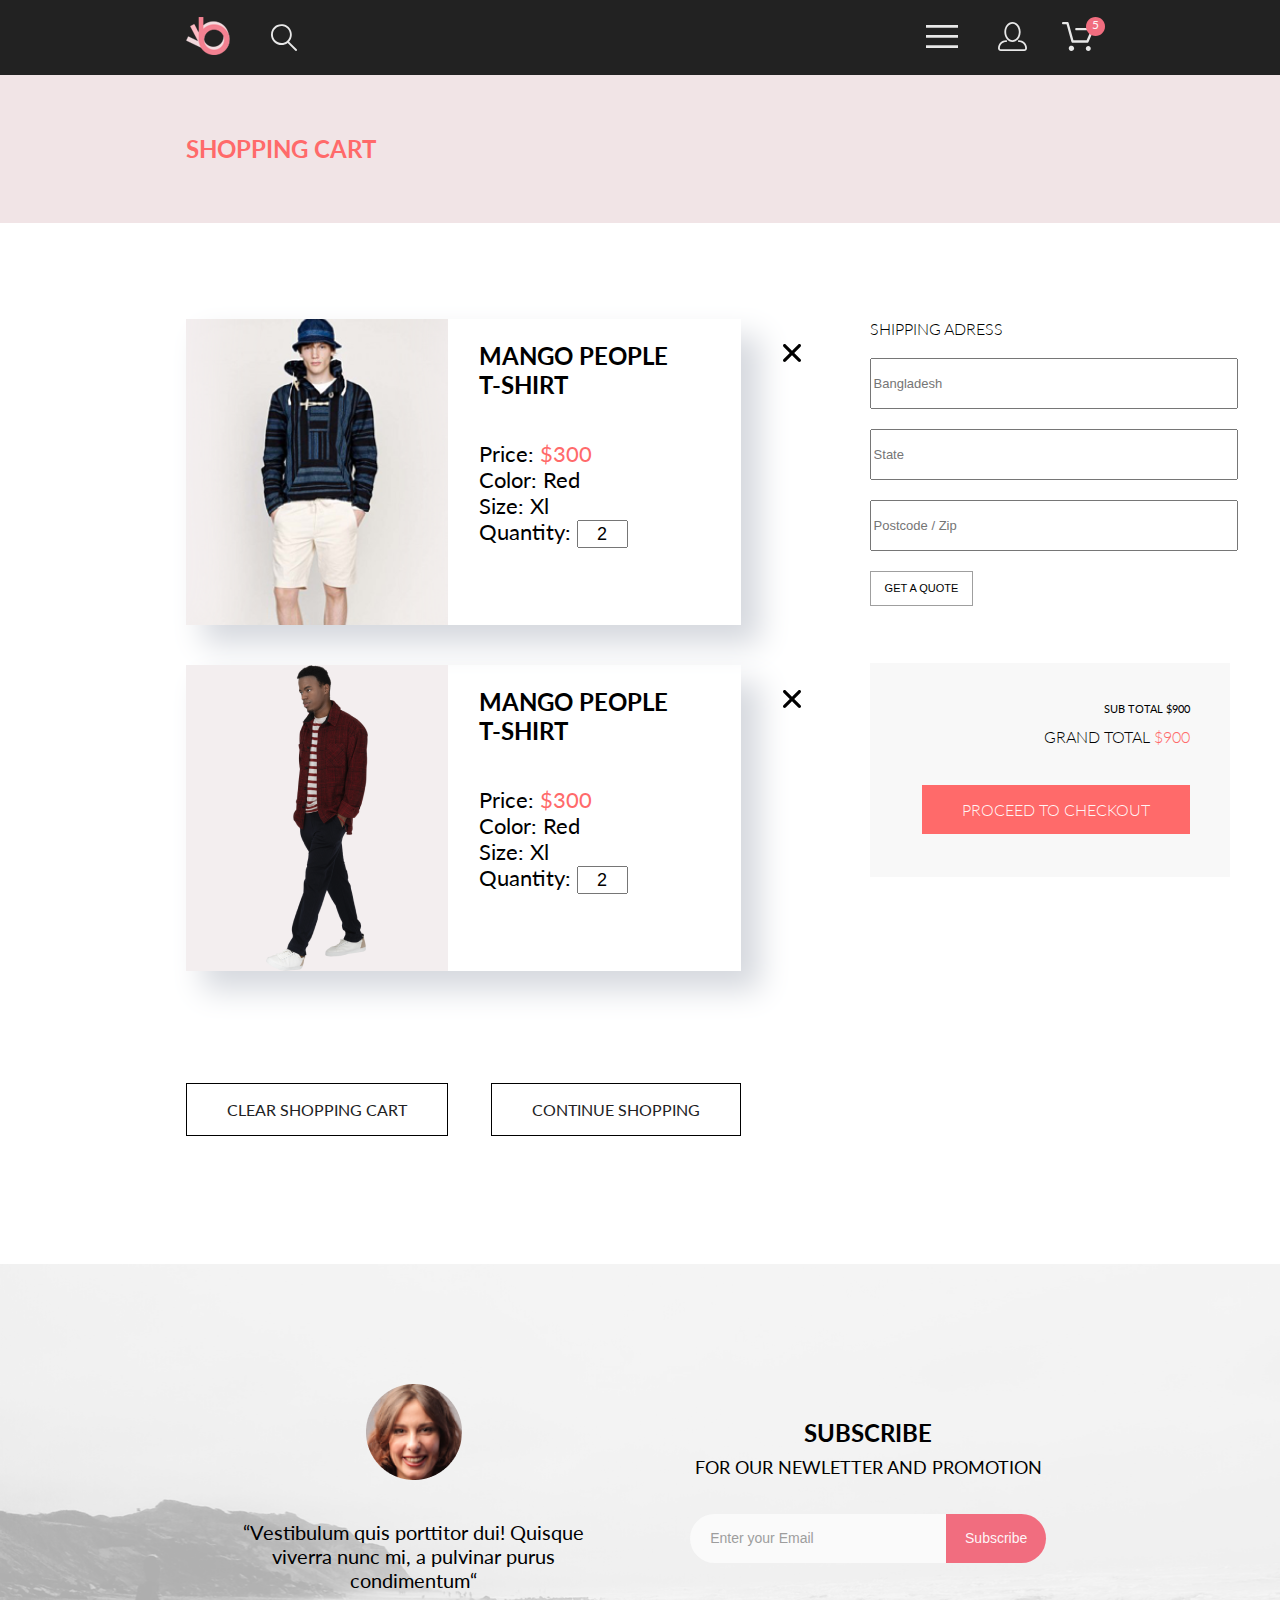
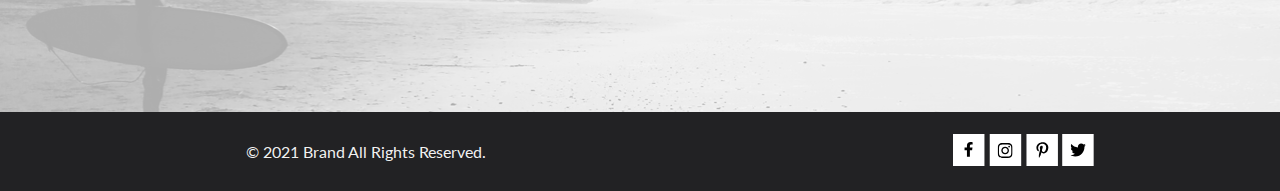
==== commit 7ee7ddd0: "added mobile index.html" ====
--- a/cart.html
+++ b/cart.html
@@ -49,7 +49,7 @@
                                 d="M14.5 19.937C19 19.937 22.656 15.464 22.656 9.968C22.656 4.472 19 0 14.5 0C13.3631 0.0217413 12.2463 0.303398 11.2351 0.823397C10.2239 1.34339 9.34507 2.08794 8.66602 3C7.12663 4.99573 6.30819 7.45381 6.34399 9.974C6.34399 15.465 10 19.937 14.5 19.937ZM14.5 1.813C18 1.813 20.844 5.472 20.844 9.969C20.844 14.466 17.998 18.125 14.5 18.125C11.002 18.125 8.15603 14.465 8.15503 9.969C8.15403 5.473 11 1.813 14.5 1.813ZM20.844 18.125C20.6036 18.125 20.373 18.2205 20.203 18.3905C20.033 18.5605 19.9375 18.7911 19.9375 19.0315C19.9375 19.2719 20.033 19.5025 20.203 19.6725C20.373 19.8425 20.6036 19.938 20.844 19.938C22.526 19.9399 24.1386 20.6088 25.3279 21.7982C26.5172 22.9875 27.1861 24.6 27.188 26.282C27.1875 26.5221 27.0918 26.7523 26.922 26.9221C26.7522 27.0918 26.5221 27.1875 26.282 27.188H2.71997C2.47985 27.1875 2.24975 27.0918 2.07996 26.9221C1.91016 26.7523 1.81449 26.5221 1.81396 26.282C1.81608 24.6001 2.48517 22.9877 3.67444 21.7985C4.86371 20.6092 6.47608 19.9401 8.15796 19.938C8.39824 19.938 8.62868 19.8425 8.79858 19.6726C8.96849 19.5027 9.06396 19.2723 9.06396 19.032C9.06396 18.7917 8.96849 18.5613 8.79858 18.3914C8.62868 18.2215 8.39824 18.126 8.15796 18.126C5.99541 18.1279 3.92201 18.9875 2.39258 20.5164C0.863144 22.0453 0.00264777 24.1185 0 26.281C0.000794067 27.0019 0.287502 27.693 0.797241 28.2027C1.30698 28.7125 1.99811 28.9992 2.71899 29H26.282C27.0027 28.9989 27.6936 28.7121 28.2031 28.2024C28.7126 27.6927 28.9992 27.0017 29 26.281C28.9974 24.1187 28.1372 22.0457 26.6083 20.5168C25.0793 18.9878 23.0063 18.1276 20.844 18.125Z"
                                 fill="#E8E8E8" />
                         </svg></a>
-                    <a href="cart.html"><svg class="active" width="33" height="29" viewBox="0 0 33 29"
+                    <a class=" header__cart" href="cart.html"><svg class="active" width="33" height="29" viewBox="0 0 33 29"
                             xmlns="http://www.w3.org/2000/svg">
                             <path
                                 d="M27.199 29C26.5512 28.9738 25.9396 28.6948 25.4952 28.2227C25.0509 27.7506 24.8094 27.1232 24.8225 26.475C24.8356 25.8269 25.1023 25.2097 25.5653 24.7559C26.0283 24.3022 26.6508 24.048 27.2991 24.048C27.9474 24.048 28.5697 24.3022 29.0327 24.7559C29.4957 25.2097 29.7624 25.8269 29.7755 26.475C29.7886 27.1232 29.5471 27.7506 29.1028 28.2227C28.6585 28.6948 28.0468 28.9738 27.399 29H27.199ZM7.75098 26.32C7.75098 25.79 7.90815 25.2718 8.20264 24.8311C8.49712 24.3904 8.91569 24.0469 9.4054 23.844C9.8951 23.6412 10.434 23.5881 10.9539 23.6915C11.4737 23.7949 11.9512 24.0502 12.326 24.425C12.7009 24.7998 12.9562 25.2773 13.0596 25.7972C13.163 26.317 13.1098 26.8559 12.907 27.3456C12.7041 27.8353 12.3606 28.2539 11.9199 28.5483C11.4792 28.8428 10.9611 29 10.431 29C10.0789 29.0003 9.73017 28.9311 9.40479 28.7966C9.0794 28.662 8.78374 28.4646 8.53467 28.2158C8.28559 27.9669 8.08805 27.6713 7.95325 27.3461C7.81844 27.0208 7.74902 26.6721 7.74902 26.32H7.75098ZM11.551 20.686C11.2916 20.6868 11.039 20.6024 10.8322 20.4457C10.6253 20.2891 10.4756 20.0689 10.406 19.819L5.573 2.36401H2.18005C1.86657 2.36401 1.56591 2.23947 1.34424 2.01781C1.12257 1.79614 0.998047 1.49549 0.998047 1.18201C0.998047 0.868519 1.12257 0.567873 1.34424 0.346205C1.56591 0.124537 1.86657 5.81268e-06 2.18005 5.81268e-06H6.46106C6.72055 -0.00080736 6.97309 0.0837201 7.17981 0.240568C7.38653 0.397416 7.53589 0.617884 7.60498 0.868006L12.438 18.323H25.616L29.999 8.27501H15.399C15.2409 8.27961 15.0834 8.25242 14.9359 8.19507C14.7884 8.13771 14.6539 8.05134 14.5404 7.94108C14.4269 7.83082 14.3366 7.69891 14.275 7.55315C14.2134 7.40739 14.1816 7.25075 14.1816 7.0925C14.1816 6.93426 14.2134 6.77762 14.275 6.63186C14.3366 6.4861 14.4269 6.35419 14.5404 6.24393C14.6539 6.13367 14.7884 6.0473 14.9359 5.98994C15.0834 5.93259 15.2409 5.90541 15.399 5.91001H31.812C32.0077 5.90996 32.2003 5.95866 32.3724 6.05172C32.5446 6.14478 32.6908 6.27926 32.798 6.44301C32.9058 6.60729 32.9714 6.79569 32.9889 6.99145C33.0063 7.18721 32.9752 7.38424 32.8981 7.565L27.493 19.977C27.4007 20.1876 27.249 20.3668 27.0565 20.4927C26.864 20.6186 26.6391 20.6858 26.4091 20.686H11.551Z"
--- a/css/style.css
+++ b/css/style.css
@@ -72,6 +72,12 @@
   }
 }
 
+@media (max-width: 375px) {
+  .container {
+    width: 91%;
+  }
+}
+
 .header {
   background-color: #222222;
   position: relative;
@@ -99,6 +105,12 @@
   outline: none;
 }
 
+@media (max-width: 375px) {
+  .header__button {
+    margin: 0;
+  }
+}
+
 .header__logo {
   margin: 0 40px 0 0;
 }
@@ -109,8 +121,53 @@
   }
 }
 
+@media (max-width: 375px) {
+  .header__logo {
+    margin: 0 40px 0 0;
+  }
+}
+
 .header__person-link {
   margin: 0 34px 0 0;
+}
+
+@media (max-width: 375px) {
+  .header__person-link {
+    display: none;
+  }
+}
+
+.header__cart {
+  position: relative;
+}
+
+@media (max-width: 375px) {
+  .header__cart {
+    display: none;
+  }
+}
+
+.header__cart::after {
+  content: '';
+  position: absolute;
+  background-image: url(../img/round.svg);
+  background-size: 19px 19px;
+  width: 19px;
+  height: 19px;
+  right: -11px;
+  top: -5px;
+  z-index: 0;
+}
+
+.header__cart::before {
+  content: '5';
+  position: absolute;
+  font-size: 12px;
+  line-height: 14px;
+  color: #fffffff3;
+  right: -5px;
+  top: -4px;
+  z-index: 1;
 }
 
 .header__navigation {
@@ -121,6 +178,7 @@
   right: 0;
   background: white;
   display: none;
+  z-index: 1;
 }
 
 .header__navigation-container {
@@ -174,15 +232,27 @@
   }
 }
 
-.brand .brand__img {
+@media (max-width: 375px) {
+  .brand {
+    margin: 0 0 63px;
+  }
+}
+
+.brand__img {
   width: 50%;
   height: auto;
 }
 
 @media (max-width: 768px) {
-  .brand .brand__img {
+  .brand__img {
     width: 385px;
     height: 370px;
+  }
+}
+
+@media (max-width: 375px) {
+  .brand__img {
+    display: none;
   }
 }
 
@@ -199,7 +269,16 @@
   .brand__title {
     font-size: 44px;
     line-height: 53px;
-    font-weight: 400;
+    font-weight: 900;
+    font-style: normal;
+  }
+}
+
+@media (max-width: 375px) {
+  .brand__title {
+    font-size: 38px;
+    line-height: 46px;
+    font-weight: 900;
     font-style: normal;
   }
 }
@@ -221,6 +300,12 @@
   align-items: center;
 }
 
+@media (max-width: 375px) {
+  .brand__title-wrapper {
+    min-height: 363px;
+  }
+}
+
 .brand__subtitle {
   display: block;
   font-size: 37px;
@@ -232,7 +317,16 @@
   .brand__subtitle {
     font-size: 24px;
     line-height: 29px;
-    font-weight: 400;
+    font-weight: 700;
+    font-style: normal;
+  }
+}
+
+@media (max-width: 375px) {
+  .brand__subtitle {
+    font-size: 20px;
+    line-height: 24px;
+    font-weight: 700;
     font-style: normal;
   }
 }
@@ -245,10 +339,22 @@
   margin-bottom: 97px;
 }
 
+@media (max-width: 375px) {
+  .offers {
+    margin-bottom: 64px;
+  }
+}
+
 .offers .offers__list {
   display: flex;
   flex-wrap: wrap;
   justify-content: space-between;
+}
+
+@media (max-width: 375px) {
+  .offers .offers__list {
+    flex-direction: column;
+  }
 }
 
 .offers .offers__item {
@@ -266,6 +372,12 @@
   .offers .offers__item {
     width: 32%;
     min-height: 168px;
+  }
+}
+
+@media (max-width: 375px) {
+  .offers .offers__item {
+    width: 100%;
   }
 }
 
@@ -376,6 +488,13 @@
   }
 }
 
+@media (max-width: 375px) {
+  .products .products__item {
+    margin: 0 0 16px;
+    width: 100%;
+  }
+}
+
 .products .products__item-img {
   min-height: 420px;
   width: 100%;
@@ -407,6 +526,12 @@
   color: #9f9f9f;
   text-align: center;
   margin-bottom: 48px;
+}
+
+@media (max-width: 375px) {
+  .products .products__text {
+    margin-bottom: 64px;
+  }
 }
 
 .products .products__button {
@@ -487,6 +612,18 @@
   background-image: url(../img/background.png);
   background-size: cover;
   background-position: center;
+}
+
+@media (max-width: 375px) {
+  .footer {
+    background-position: left;
+  }
+}
+
+@media (max-width: 768px) {
+  .footer {
+    background-position: left;
+  }
 }
 
 .footer .footer__content {
@@ -583,14 +720,35 @@
   min-height: 79px;
 }
 
+@media (max-width: 375px) {
+  .info .info__blocks {
+    min-height: 143px;
+    flex-direction: column-reverse;
+    justify-content: space-around;
+  }
+}
+
 .info .info__text {
   color: #fffffff3;
   padding-left: 60px;
 }
 
+@media (max-width: 375px) {
+  .info .info__text {
+    padding: 9px 0 0 0;
+  }
+}
+
 @media (max-width: 768px) {
   .info .info__media {
-    margin: 0 32px 0 0;
+    margin: 0 40px 0 0;
+  }
+}
+
+@media (max-width: 375px) {
+  .info .info__media {
+    margin: 0;
+    padding: 50px 0 0 0;
   }
 }
 
